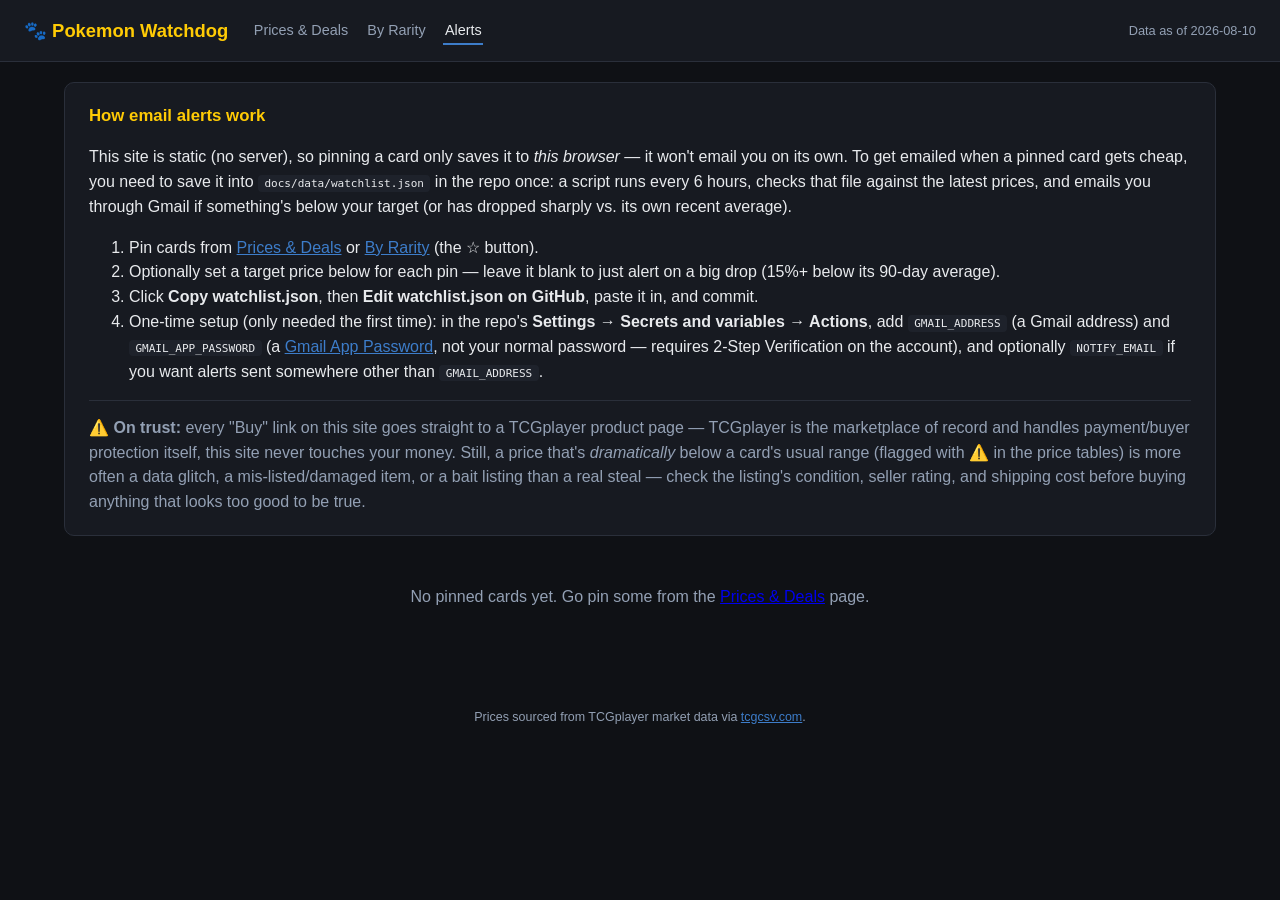
==== docs/alerts.html @ 178d0d7b "Add card pinning, price alerts, and a deal-sanity warning Adds a per-browser pin (star) system on ev" ====
<!doctype html>
<html lang="en">
<head>
  <meta charset="utf-8">
  <title>Pokemon Watchdog — Price Alerts</title>
  <meta name="viewport" content="width=device-width, initial-scale=1">
  <link rel="stylesheet" href="css/style.css">
</head>
<body>
  <header class="site-header">
    <h1>🐾 Pokemon Watchdog</h1>
    <nav class="site-nav">
      <a href="index.html">Prices &amp; Deals</a>
      <a href="rarity.html">By Rarity</a>
      <a href="alerts.html" class="active">Alerts</a>
    </nav>
    <span class="last-updated" id="last-updated"></span>
  </header>

  <main>
    <div class="alerts-explainer">
      <h2>How email alerts work</h2>
      <p>
        This site is static (no server), so pinning a card only saves it to
        <em>this browser</em> — it won't email you on its own. To get emailed
        when a pinned card gets cheap, you need to save it into
        <code>docs/data/watchlist.json</code> in the repo once: a script runs
        every 6 hours, checks that file against the latest prices, and emails
        you through Gmail if something's below your target (or has dropped
        sharply vs. its own recent average).
      </p>
      <ol>
        <li>Pin cards from <a href="index.html">Prices &amp; Deals</a> or <a href="rarity.html">By Rarity</a> (the ☆ button).</li>
        <li>Optionally set a target price below for each pin — leave it blank to just alert on a big drop (15%+ below its 90-day average).</li>
        <li>Click <strong>Copy watchlist.json</strong>, then <strong>Edit watchlist.json on GitHub</strong>, paste it in, and commit.</li>
        <li>
          One-time setup (only needed the first time): in the repo's
          <strong>Settings → Secrets and variables → Actions</strong>, add
          <code>GMAIL_ADDRESS</code> (a Gmail address) and
          <code>GMAIL_APP_PASSWORD</code> (a
          <a href="https://myaccount.google.com/apppasswords" target="_blank" rel="noopener">Gmail App Password</a>,
          not your normal password — requires 2-Step Verification on the account),
          and optionally <code>NOTIFY_EMAIL</code> if you want alerts sent
          somewhere other than <code>GMAIL_ADDRESS</code>.
        </li>
      </ol>
      <p class="caution">
        ⚠️ <strong>On trust:</strong> every "Buy" link on this site goes straight to a TCGplayer product page —
        TCGplayer is the marketplace of record and handles payment/buyer protection itself, this site never touches your money.
        Still, a price that's <em>dramatically</em> below a card's usual range (flagged with ⚠️ in the price tables) is more often
        a data glitch, a mis-listed/damaged item, or a bait listing than a real steal — check the listing's condition, seller
        rating, and shipping cost before buying anything that looks too good to be true.
      </p>
    </div>

    <div id="pinned-list"></div>
  </main>

  <footer>
    Prices sourced from TCGplayer market data via <a href="https://tcgcsv.com" target="_blank" rel="noopener">tcgcsv.com</a>.
  </footer>

  <script src="js/data-loader.js"></script>
  <script src="js/pins.js"></script>
  <script src="js/table.js"></script>
  <script src="js/alerts.js"></script>
</body>
</html>
---- docs/css/style.css ----
:root {
  --bg: #0f1115;
  --panel: #171a21;
  --panel-2: #1e222b;
  --border: #2a2f3a;
  --text: #e8eaed;
  --muted: #93a0b4;
  --accent: #ffcb05;
  --accent-2: #3d7dca;
  --good: #4caf50;
  --bad: #e05252;
  --radius: 10px;
}

* { box-sizing: border-box; }

body {
  margin: 0;
  font-family: -apple-system, "Segoe UI", Roboto, Helvetica, Arial, sans-serif;
  background: var(--bg);
  color: var(--text);
}

header.site-header {
  display: flex;
  align-items: center;
  gap: 1.5rem;
  padding: 1rem 1.5rem;
  background: var(--panel);
  border-bottom: 1px solid var(--border);
  position: sticky;
  top: 0;
  z-index: 10;
  flex-wrap: wrap;
}

header.site-header h1 {
  font-size: 1.15rem;
  margin: 0;
  color: var(--accent);
  white-space: nowrap;
}

nav.site-nav { display: flex; gap: 1rem; }
nav.site-nav a {
  color: var(--muted);
  text-decoration: none;
  font-size: 0.9rem;
  padding: 0.35rem 0.1rem;
  border-bottom: 2px solid transparent;
}
nav.site-nav a.active, nav.site-nav a:hover {
  color: var(--text);
  border-bottom-color: var(--accent-2);
}

.last-updated { margin-left: auto; color: var(--muted); font-size: 0.8rem; }

main { max-width: 1200px; margin: 0 auto; padding: 1.25rem 1.5rem 3rem; }

.toolbar {
  display: flex;
  gap: 0.75rem;
  flex-wrap: wrap;
  margin-bottom: 1rem;
  align-items: center;
}

.toolbar input[type="text"],
.toolbar select {
  background: var(--panel-2);
  border: 1px solid var(--border);
  color: var(--text);
  padding: 0.5rem 0.7rem;
  border-radius: var(--radius);
  font-size: 0.9rem;
}
.toolbar input[type="text"] { flex: 1; min-width: 180px; }

.budget-filter {
  display: flex;
  align-items: center;
  gap: 0.4rem;
  color: var(--muted);
}
.budget-filter input[type="number"] {
  background: var(--panel-2);
  border: 1px solid var(--border);
  color: var(--text);
  padding: 0.5rem 0.6rem;
  border-radius: var(--radius);
  font-size: 0.9rem;
  width: 90px;
}

#clear-filters {
  background: transparent;
  border: 1px solid var(--border);
  color: var(--muted);
  padding: 0.5rem 0.8rem;
  border-radius: var(--radius);
  cursor: pointer;
  font-size: 0.85rem;
}
#clear-filters:hover { color: var(--text); border-color: var(--accent-2); }

#pinned-only {
  background: var(--panel-2);
  border: 1px solid var(--border);
  color: var(--muted);
  padding: 0.45rem 0.9rem;
  border-radius: 999px;
  cursor: pointer;
  font-size: 0.85rem;
}
#pinned-only.active {
  background: var(--accent-2);
  color: white;
  border-color: var(--accent-2);
}

.pin-btn {
  background: transparent;
  border: none;
  color: var(--muted);
  font-size: 1.1rem;
  cursor: pointer;
  line-height: 1;
  padding: 0.2rem;
}
.pin-btn.pinned { color: var(--accent); }
.pin-btn:hover { color: var(--accent); }

.sanity-flag { cursor: help; }

.alerts-explainer {
  background: var(--panel);
  border: 1px solid var(--border);
  border-radius: var(--radius);
  padding: 1.25rem 1.5rem;
  margin-bottom: 1.25rem;
  line-height: 1.55;
}
.alerts-explainer h2 { margin-top: 0; font-size: 1.05rem; color: var(--accent); }
.alerts-explainer code {
  background: var(--panel-2);
  padding: 0.1rem 0.4rem;
  border-radius: 4px;
  font-size: 0.85em;
}
.alerts-explainer .caution {
  border-top: 1px solid var(--border);
  padding-top: 0.9rem;
  margin-top: 0.9rem;
  margin-bottom: 0;
  color: var(--muted);
}
.alerts-explainer a { color: var(--accent-2); }

#copy-watchlist {
  background: var(--accent-2);
  color: white;
  border: none;
  padding: 0.5rem 0.9rem;
  border-radius: var(--radius);
  cursor: pointer;
  font-size: 0.85rem;
  font-weight: 600;
}
.target-input {
  background: var(--panel-2);
  border: 1px solid var(--border);
  color: var(--text);
  padding: 0.4rem 0.5rem;
  border-radius: 6px;
  width: 110px;
  font-size: 0.85rem;
}

.tabs { display: flex; gap: 0.4rem; margin-bottom: 1rem; flex-wrap: wrap; }
.tabs button {
  background: var(--panel-2);
  border: 1px solid var(--border);
  color: var(--muted);
  padding: 0.45rem 0.9rem;
  border-radius: 999px;
  cursor: pointer;
  font-size: 0.85rem;
}
.tabs button.active {
  background: var(--accent-2);
  color: white;
  border-color: var(--accent-2);
}

.stat-row {
  display: flex;
  gap: 0.75rem;
  margin-bottom: 1rem;
  flex-wrap: wrap;
}
.stat-card {
  background: var(--panel);
  border: 1px solid var(--border);
  border-radius: var(--radius);
  padding: 0.75rem 1rem;
  min-width: 130px;
}
.stat-card .label { color: var(--muted); font-size: 0.75rem; text-transform: uppercase; letter-spacing: 0.03em; }
.stat-card .value { font-size: 1.3rem; font-weight: 600; margin-top: 0.15rem; }

table.item-table {
  width: 100%;
  border-collapse: collapse;
  background: var(--panel);
  border-radius: var(--radius);
  overflow: hidden;
}
table.item-table th, table.item-table td {
  padding: 0.55rem 0.7rem;
  text-align: left;
  border-bottom: 1px solid var(--border);
  font-size: 0.87rem;
}
table.item-table th {
  color: var(--muted);
  font-weight: 600;
  cursor: pointer;
  user-select: none;
  background: var(--panel);
  white-space: nowrap;
}
table.item-table th.sorted::after { content: " ▾"; }
table.item-table th.sorted.asc::after { content: " ▴"; }
table.item-table tr:hover td { background: var(--panel-2); }
table.item-table img.thumb {
  width: 34px;
  height: 34px;
  object-fit: contain;
  border-radius: 4px;
  background: #fff;
  vertical-align: middle;
}
td.name-cell { display: flex; align-items: center; gap: 0.5rem; }
td.name-cell a { color: var(--text); text-decoration: none; }
td.name-cell a:hover { text-decoration: underline; }
.set-tag { color: var(--muted); font-size: 0.78rem; }

.pill {
  display: inline-block;
  padding: 0.1rem 0.5rem;
  border-radius: 999px;
  font-size: 0.72rem;
  border: 1px solid var(--border);
  color: var(--muted);
}
.pill.card { border-color: var(--accent-2); color: var(--accent-2); }
.pill.sealed { border-color: var(--accent); color: var(--accent); }

.buy-btn {
  display: inline-block;
  background: var(--accent);
  color: #14171d;
  font-weight: 600;
  font-size: 0.8rem;
  padding: 0.3rem 0.65rem;
  border-radius: 6px;
  text-decoration: none;
  white-space: nowrap;
}
.buy-btn:hover { filter: brightness(1.08); }

.deal-good { color: var(--good); font-weight: 600; }
.deal-bad { color: var(--bad); }
.deal-neutral { color: var(--muted); }

.empty-state { color: var(--muted); padding: 2rem; text-align: center; }

.pagination { display: flex; justify-content: center; gap: 0.5rem; margin-top: 1rem; }
.pagination button {
  background: var(--panel-2);
  border: 1px solid var(--border);
  color: var(--text);
  padding: 0.4rem 0.8rem;
  border-radius: var(--radius);
  cursor: pointer;
}
.pagination button:disabled { opacity: 0.4; cursor: default; }
.page-info { color: var(--muted); align-self: center; font-size: 0.85rem; }

footer {
  text-align: center;
  color: var(--muted);
  font-size: 0.78rem;
  padding: 1.5rem;
}
footer a { color: var(--accent-2); }
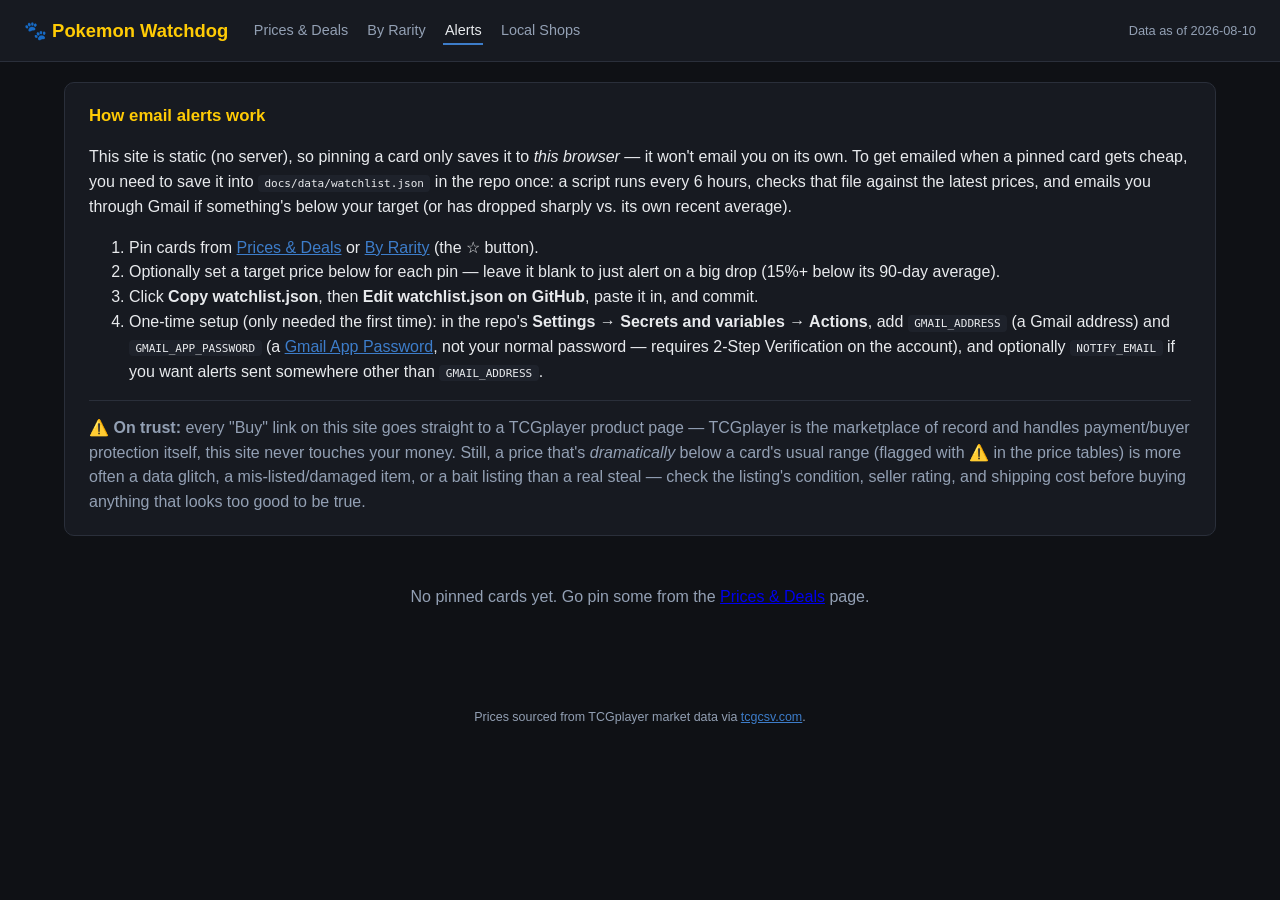
==== commit f88bf25f: "Add local card/game shop finder New Local Shops page uses browser geolocation (or a typed city/ZIP v" ====
--- a/docs/alerts.html
+++ b/docs/alerts.html
@@ -13,6 +13,7 @@
       <a href="index.html">Prices &amp; Deals</a>
       <a href="rarity.html">By Rarity</a>
       <a href="alerts.html" class="active">Alerts</a>
+      <a href="shops.html">Local Shops</a>
     </nav>
     <span class="last-updated" id="last-updated"></span>
   </header>
